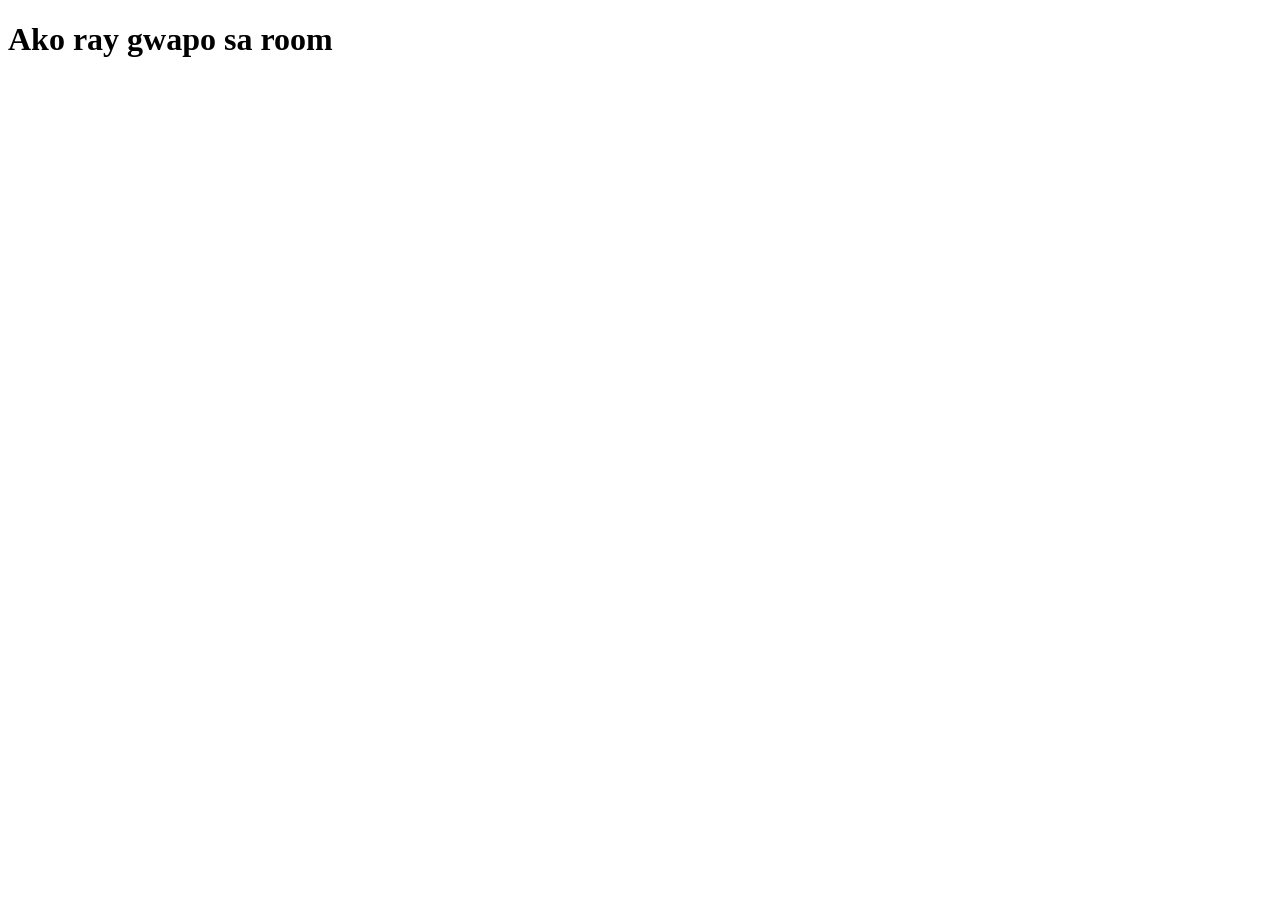
==== index.html @ 299b5186 "First commit" ====
<!DOCTYPE html>
<html lang="en">
<head>
    <meta charset="UTF-8">
    <meta name="viewport" content="width=device-width, initial-scale=1.0">
    <title>Document</title>
</head>
<body>
    <h1>Ako ray gwapo sa room</h1>
</body>
</html>
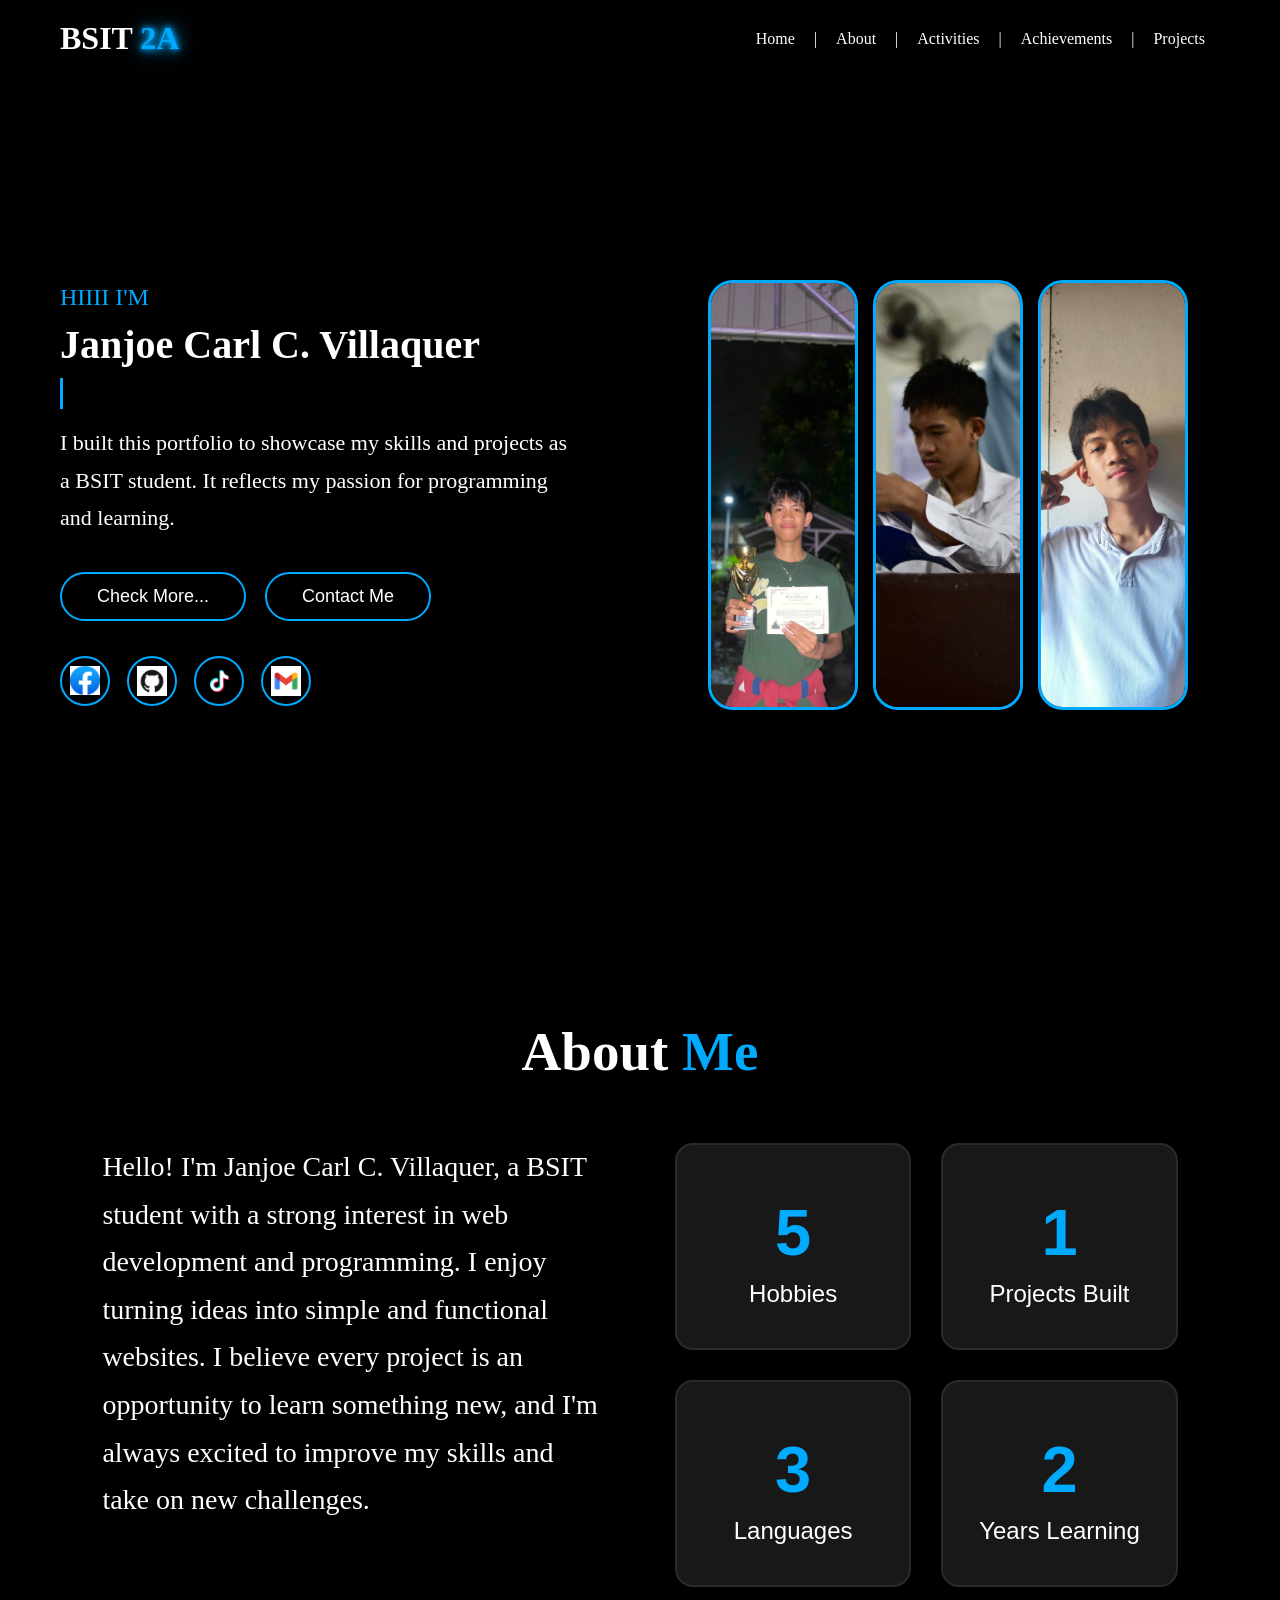
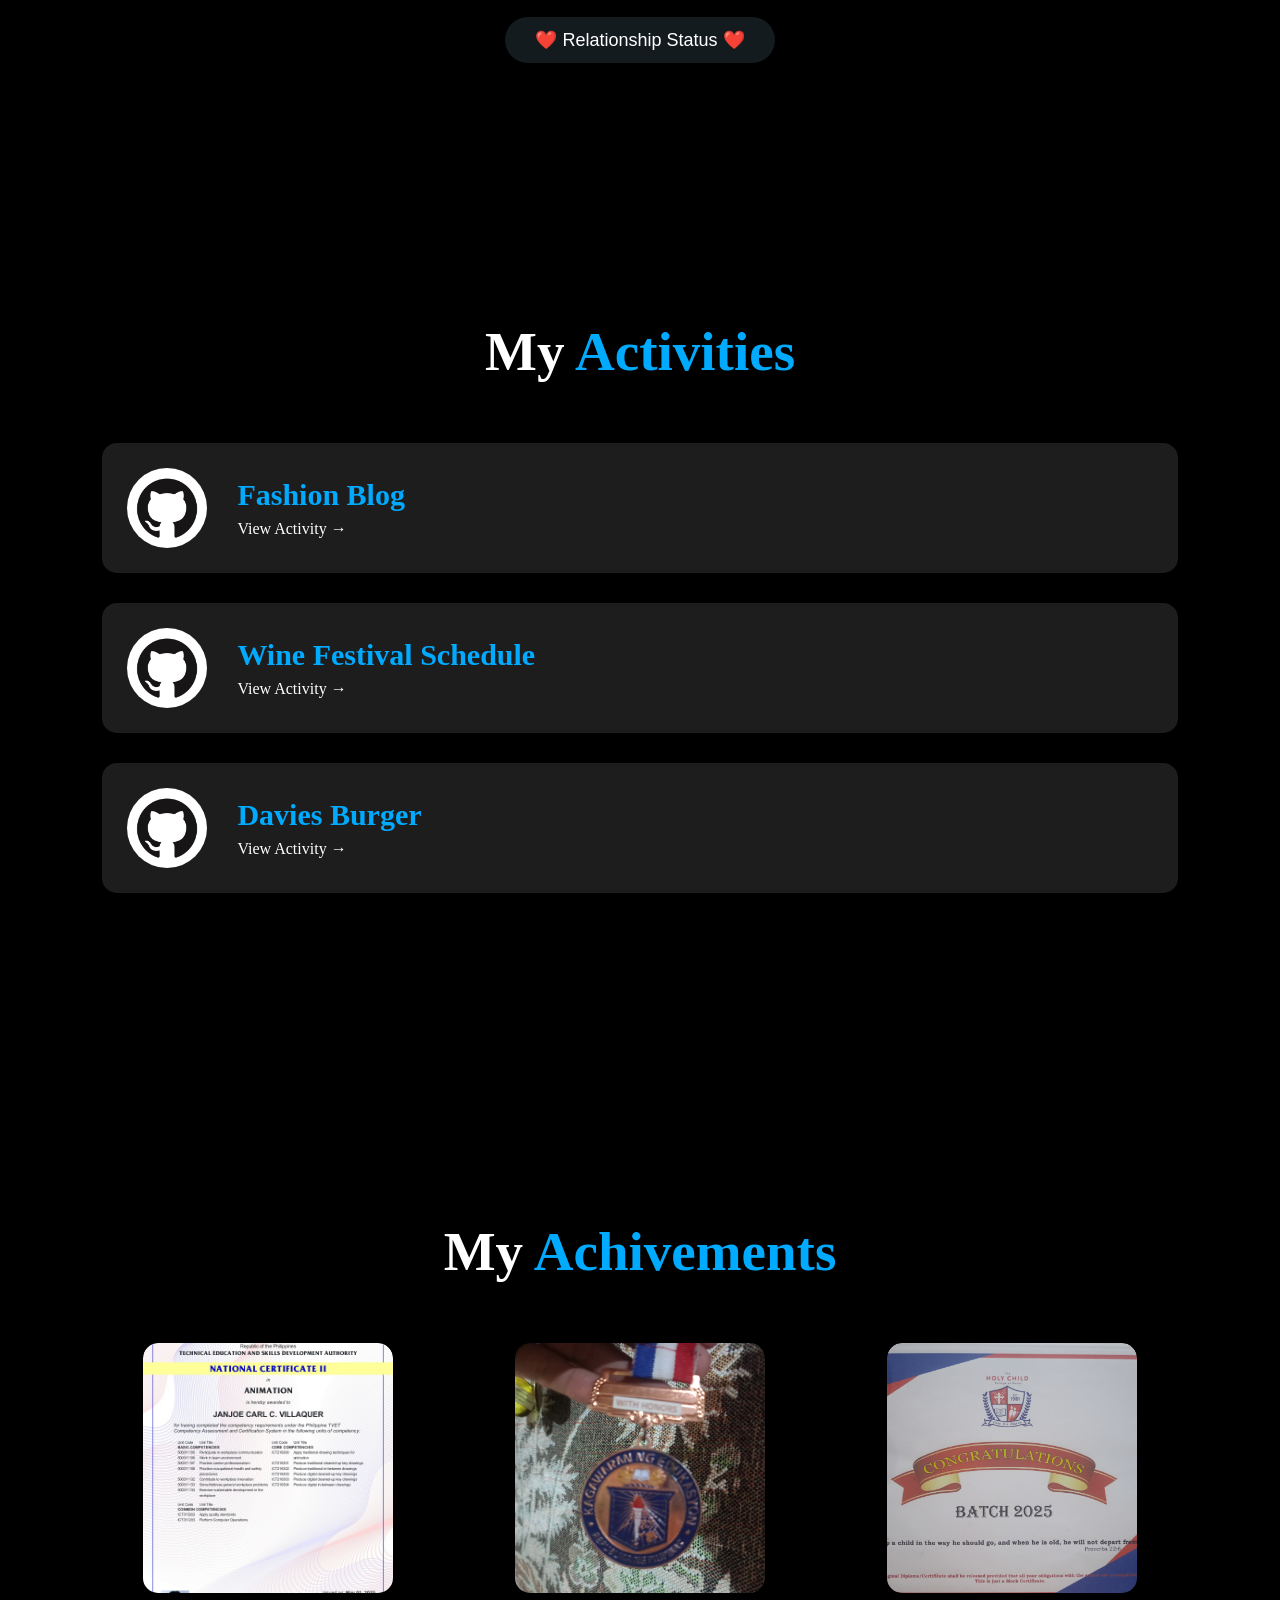
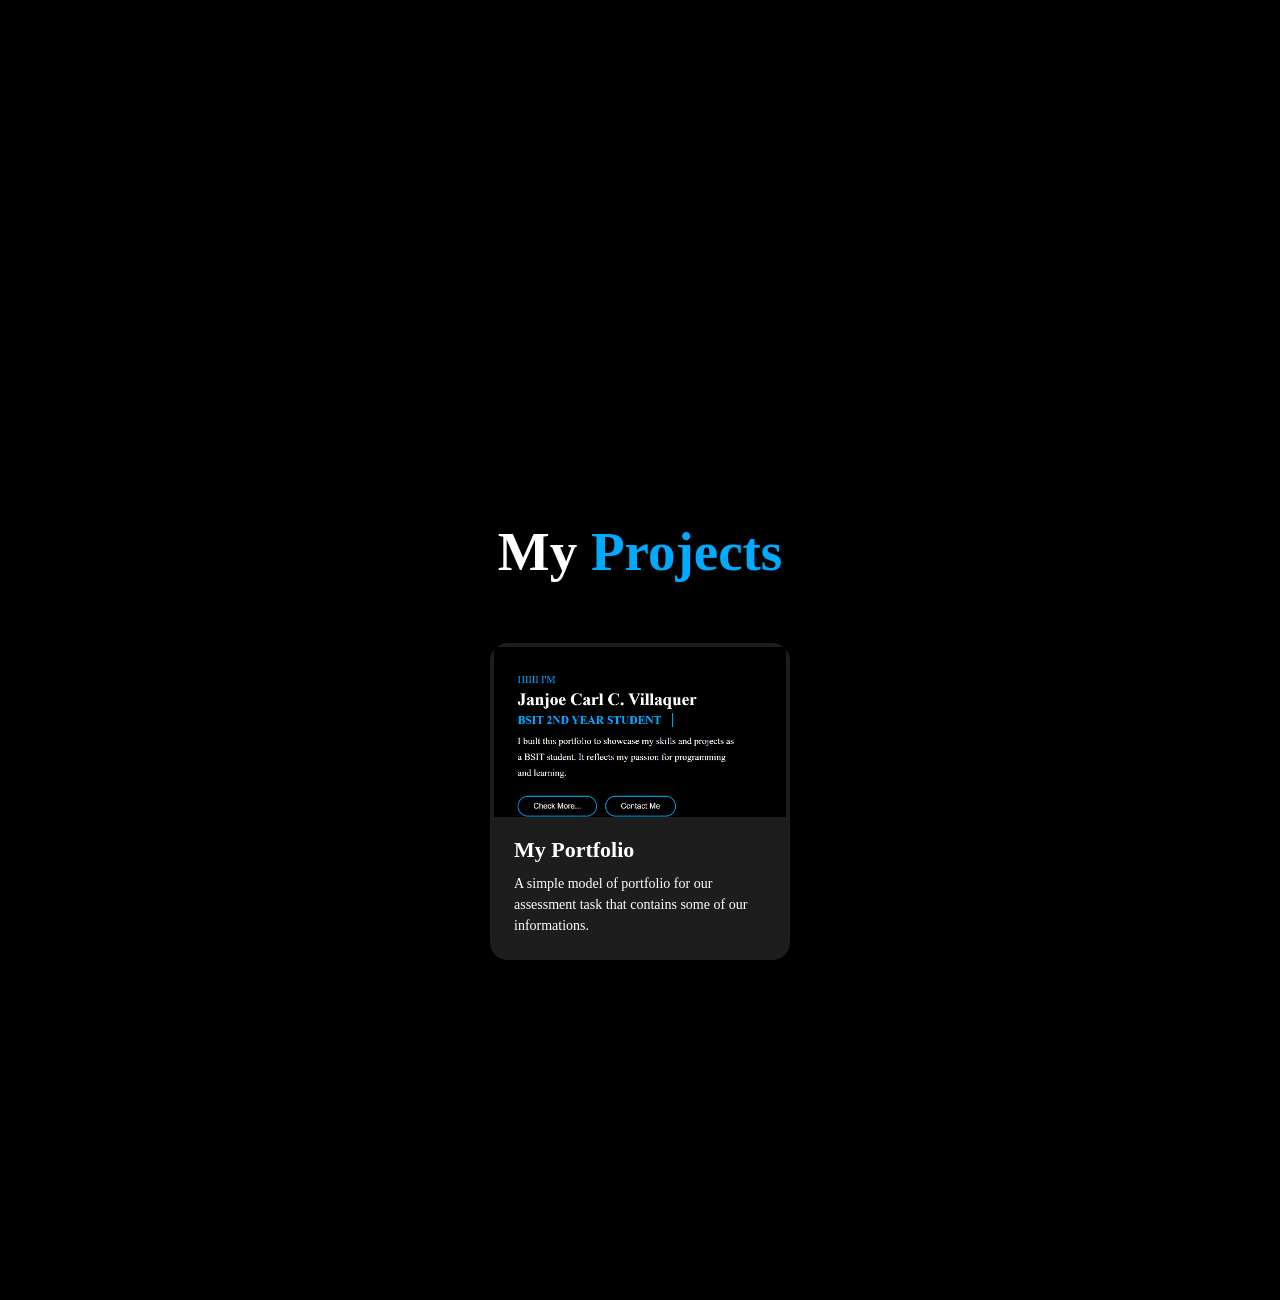
==== commit 3adc9e90: "initial commit" ====
--- a/index.html
+++ b/index.html
@@ -3,9 +3,275 @@
 <head>
     <meta charset="UTF-8">
     <meta name="viewport" content="width=device-width, initial-scale=1.0">
-    <title>Document</title>
+    <link rel="stylesheet" href="style.css">
+    <title>My portfolio</title>
 </head>
 <body>
-    <h1>Ako ray gwapo sa room</h1>
+    <!DOCTYPE html>
+<html lang="en">
+<head>
+    <meta charset="UTF-8">
+    <meta name="viewport" content="width=device-width, initial-scale=1.0">
+    <title>My Portfolio</title>
+</head>
+<body>
+    <header>
+        <h2 class="logo">BSIT <span>2A</span></h2>
+        <nav>
+            <a href="#home">Home</a> |
+            <a href="#about">About</a> |
+            <a href="#activities">Activities</a> |
+            <a href="#achievements">Achievements</a> |
+            <a href="#projects">Projects</a>
+        </nav>
+    </header>
+
+    
+    <section id="home">
+    <div class="home-content">
+        <p>HIIII I'M</p>
+
+        <h1>Janjoe Carl C. Villaquer</h1>
+
+        <h2 class="typing">
+            BSIT 2ND YEAR STUDENT
+        </h2>
+
+        <p class="description">
+            I built this portfolio to showcase my skills and projects as a BSIT student.
+            It reflects my passion for programming and learning.
+        </p>
+
+        <div class="buttons">
+            <button class="btn">Check More...</button>
+            <button class="btn">Contact Me</button>
+        </div>
+
+        <div class="social-icons">
+            <a href="#"><img src="Images/fb.jpg"></a>
+            <a href="#"><img src="Images/github.jpg"></a>
+            <a href="#"><img src="Images/tiktok.jpg"></a>
+            <a href="#"><img src="Images/email.jpg"></a>
+        </div>
+    </div>
+
+    <div class="home-images">
+        <img src="Images/pfp1.jpg">
+        <img src="Images/pfp2.jpg">
+        <img src="Images/pfp3.jpg">
+    </div>
+</section>
+
+
+    <section id="about">
+    <h1 class="about-title">About <span>Me</span></h1>
+    <div class="about-container">
+        <div class="about-text">
+            <p>
+                Hello! I'm Janjoe Carl C. Villaquer, a BSIT student with a
+                strong interest in web development and programming.
+                I enjoy turning ideas into simple and functional websites.
+                I believe every project is an opportunity to learn something
+                new, and I'm always excited to improve my skills and take on
+                new challenges.
+            </p>
+        </div>
+
+   <div class="about-boxes">
+    <button class="info-box" onclick="showPopup('hobbies')">
+    <i class="fa-solid fa-gamepad icon"></i>
+    <h2>5</h2>
+    <p>Hobbies</p>
+</button>
+
+<button class="info-box" onclick="showPopup('projects')">
+    <i class="fa-solid fa-code icon"></i>
+    <h2>1</h2>
+    <p>Projects Built</p>
+</button>
+
+<button class="info-box" onclick="showPopup('languages')">
+    <i class="fa-solid fa-language icon"></i>
+    <h2>3</h2>
+    <p>Languages</p>
+</button>
+
+<button class="info-box" onclick="showPopup('years')">
+    <i class="fa-solid fa-graduation-cap icon"></i>
+    <h2>2</h2>
+    <p>Years Learning</p>
+</button>
+</div>
+    </div>
+<div class="relationship">
+<button onclick="showPopup('taken')">
+❤️ Relationship Status ❤️
+</button>
+</div>
+</section>
+
+<div id="popup" class="popup">
+    <div class="popup-content">
+        <span class="close">&times;</span>
+        <h2 id="popup-title"></h2>
+        <div id="popup-body"></div>
+    </div>
+
+</div>
+
+    <section id="activities">
+
+    <h1 class="activities-title">
+        My <span>Activities</span>
+    </h1>
+
+    <div class="activity-card">
+        <img src="Images/github.jpg" alt="GitHub Logo">
+        <div class="activity-info">
+
+            <h2>Fashion Blog</h2>
+            <a href="https://jvillaquer250000000352-ctrl.github.io/Activity1.1/Fashion/index.html"
+               target="_blank">
+                View Activity →
+            </a>
+        </div>
+    </div>
+
+    <div class="activity-card">
+        <img src="Images/github.jpg" alt="GitHub Logo">
+
+        <div class="activity-info">
+            <h2>Wine Festival Schedule</h2>
+            <a href="https://jvillaquer250000000352-ctrl.github.io/Activity%201.2/Wine%20Festival%20Schedule/index.html"
+               target="_blank">
+                View Activity →
+            </a>
+        </div>
+    </div>
+
+    <div class="activity-card">
+        <img src="Images/github.jpg" alt="GitHub Logo">
+
+        <div class="activity-info">
+            <h2>Davies Burger</h2>
+            <a href="https://jvillaquer250000000352-ctrl.github.io/Activity2.1/Burger/index.html"
+               target="_blank">
+                View Activity →
+            </a>
+        </div>
+    </div>
+
+</section>
+
+    <section id="achievements">
+        <h1 class="achievements-title">My <span>Achivements</span></h1>
+        <div class="achievement-gallery">
+
+        <div class="achievement-card">
+            <img src="Images/achivement1.jpg" alt="Achievement 1">
+        </div>
+
+        <div class="achievement-card">
+            <img src="Images/achivement2.jpg" alt="Achievement2">
+        </div>
+
+        <div class="achievement-card">
+            <img src="Images/achivement3.jpg" alt="Achievement3">
+        </div>
+
+    </div>
+    </section>
+
+    <section id="projects">
+        <h1 class="projects-title">My <span>Projects</span></h1>
+
+        <div class="project-container">
+        <div class="project-card">
+
+        <div class="project-image">
+        <img src="Images/project1.png" alt="project 1">
+        </div>
+
+        <div class="project-info">
+        <h2>My Portfolio</h2>
+         <p>A simple model of portfolio for our assessment task that contains some of our informations.</p>
+         </div>
+        </div>
+        </div>
+    </section>
+
+    <script>
+const popup=document.getElementById("popup");
+const title=document.getElementById("popup-title");
+const body=document.getElementById("popup-body");
+function showPopup(type){
+popup.style.display="flex";
+
+if(type=="hobbies"){
+title.innerHTML="🎮 Hobbies";
+body.innerHTML=`
+<ul>
+<li>Playing Mobile Legends</li>
+<li>Eating Snacks</li>
+<li>Joking / Trolling</li>
+<li>Listening to Music</li>
+<li>Caring for you 💙</li>
+</ul>
+`;
+}
+
+else if(type=="projects"){
+title.innerHTML="💻 Projects Built";
+body.innerHTML=`
+<ul>
+<li>My Website Portfolio</li>
+</ul>
+`;
+}
+
+else if(type=="languages"){
+title.innerHTML="🌐 Languages";
+body.innerHTML=`
+<ul>
+<li>English</li>
+<li>Tagalog</li>
+<li>Bisaya / Cebuano</li>
+</ul>
+`;
+}
+
+else if(type=="years"){
+title.innerHTML="🎓 Years of Learning";
+body.innerHTML=`
+<ul>
+<li>2 Years learning in UIC</li>
+</ul>
+`;
+
+}
+
+else if(type=="taken"){
+title.innerHTML="❤️ Relationship Status ❤️";
+body.innerHTML=`
+<img src="Images/her.jpg">
+<h3>Taken by her 🥰❤️💖</h3
+`;
+}
+}
+
+document.querySelector(".close").onclick=function(){
+popup.style.display="none";
+}
+
+window.onclick=function(e){
+if(e.target==popup){
+popup.style.display="none";
+}
+}
+</script>
+
 </body>
-</html>+</html>
+
+
+
--- a/style.css
+++ b/style.css
@@ -0,0 +1,793 @@
+html{
+    scroll-behavior: smooth;
+}
+
+*{
+    margin:0;
+    padding:0;
+    box-sizing:border-box;
+    scroll-behavior:smooth;
+}
+
+body{
+    background:#000;
+    color:white;
+    font-family:'Times New Roman', Times, serif;
+    padding-top: 90px;
+}
+
+header{
+    position: fixed;
+    top: 0;
+    left: 0;
+    width: 100%;
+    display: flex;
+    justify-content: space-between;
+    align-items: center;
+    padding: 20px 60px;
+    background-color: black;
+    z-index: 1000;
+    box-sizing: border-box;
+}
+
+.logo{
+    color:white;
+    font-size:32px;
+    font-weight:bold;
+}
+
+.logo span{
+    color:#00aaff;
+    text-shadow:
+        0 0 5px #00aaff,
+        0 0 10px #00aaff,
+        0 0 20px #00aaff;
+}
+
+nav a{
+    color:white;
+    text-decoration:none;
+    margin:0 15px;
+    position:relative;
+    transition:.3s;
+}
+
+nav a:hover{
+    color:#f3f5f5;
+    text-shadow: 0 0 5px #d1d8db, 0 0 10px #f4f8f9, 0 0 20px #eaeff1;
+}
+
+nav a::after{
+    content:"";
+    position:absolute;
+    left:0;
+    bottom:-8px;
+    width:0;
+    height:3px;
+    background:#00aaff;
+    transition:.3s;
+}
+
+nav a:hover::after{
+    width:100%;
+    box-shadow:0 0 10px #00aaff,0 0 20px #00aaff;
+}
+
+#home{
+
+    min-height:90vh;
+    display:flex;
+    justify-content:space-between;
+    align-items:center;
+    gap:70px;
+    padding:60px;
+}
+
+.home-content{
+    flex:1;
+}
+
+.home-content p:first-child{
+    color:#00aaff;
+    font-size:24px;
+}
+
+.home-content h1{
+    font-size:40px;
+    margin:10px 0;
+}
+
+.description{
+    width:520px;
+    font-size:22px;
+    line-height:1.7;
+    margin-top:15px;
+}
+
+.typing{
+    color:#00aaff;
+    font-size:27px;
+    font-weight:bold;
+    overflow:hidden;
+    white-space:nowrap;
+    border-right:3px solid #00aaff;
+    width:0;
+    animation:
+    typing 4s steps(27) infinite,
+    blink .7s step-end infinite;
+}
+
+@keyframes typing{
+    0%{
+        width:0;
+    }
+    40%{
+        width:27ch;
+    }
+    60%{
+
+        width:27ch;
+    }
+    100%{
+        width:0;
+    }
+}
+
+@keyframes blink{
+    50%{
+        border-color:transparent;
+    }
+}
+
+.buttons{
+    margin-top:35px;
+}
+
+.btn{
+    background:transparent;
+    color:white;
+    border:2px solid #00aaff;
+    padding:12px 35px;
+    border-radius:40px;
+    font-size:18px;
+    margin-right:15px;
+    cursor:pointer;
+    transition:.3s;
+}
+
+.btn:hover{
+    background:#00aaff;
+    transform:translateY(-4px);
+    box-shadow:-8px 0 18px #00aaff, 8px 0 18px #00aaff;
+}
+
+.social-icons{
+    margin-top:35px;
+    display:flex;
+    gap:17px;
+}
+
+.social-icons a{
+    width:50px;
+    height:50px;
+    display:flex;
+    justify-content:center;
+    align-items:center;
+    border:2px solid #00aaff;
+    border-radius:50%;
+    overflow:hidden;
+    transition:.3s;
+}
+
+.social-icons img{
+    width:65%;
+    height:65%;
+    object-fit:contain;
+}
+
+.social-icons a:hover{
+    transform:translateY(-5px);
+    box-shadow:
+    0 0 15px #00aaff,
+    0 0 30px #00aaff;
+}
+
+.home-images{
+    flex:1;
+    display:flex;
+    justify-content:center;
+    align-items:center;
+    gap:15px;
+}
+
+.home-images img{
+    width:150px;
+    height:430px;
+    object-fit:cover;
+    border-radius:25px;
+    border:3px solid #00aaff;
+    cursor:pointer;
+    transition:.45s ease;
+}
+
+.home-images:hover img{
+    width:120px;
+    opacity:.5;
+}
+
+.home-images img:hover{
+    width:280px;
+    opacity:1;
+    transform:translateY(-12px);
+    box-shadow:0 0 20px #00aaff, 0 0 40px #00aaff, 0 0 60px #00aaff;
+}
+
+hr{
+    border:1px solid rgba(255,255,255,.35);
+}
+
+/* ABOUT ME NI HAAAA */
+
+#about{
+    min-height:100vh;
+    padding:120px 8%;
+}
+
+.about-title{
+    text-align:center;
+    font-size:55px;
+    margin-bottom:60px;
+}
+
+.about-title span{
+    color:#00aaff;
+}
+
+.about-container{
+    display:flex;
+    justify-content:space-between;
+    align-items:flex-start;
+    gap:70px;
+}
+
+.about-text{
+    flex:1;
+}
+
+.about-text p{
+    font-size:28px;
+    line-height:1.7;
+}
+
+.about-boxes{
+    flex:1;
+    display:grid;
+    grid-template-columns:repeat(2,1fr);
+    gap:30px;
+}
+
+.info-box{
+    background:#181818;
+    border:2px solid #2a2a2a;
+    border-radius:18px;
+    padding:40px 20px;
+    cursor:pointer;
+    transition:.4s;
+    color:white;
+    text-align:center;
+}
+
+.info-box .icon{
+    font-size:45px;
+    margin-bottom:15px;
+    transition:.4s;
+}
+
+.info-box h2{
+    font-size:65px;
+    color:#00aaff;
+    margin:10px 0;
+    transition:.4s;
+}
+
+.info-box p{
+    font-size:24px;
+    transition:.4s;
+}
+
+.info-box:hover{
+    transform:translateY(-12px) scale(1.05);
+    border-color:#00aaff;
+    background:#1f1f1f;
+
+    box-shadow:
+    0 0 15px #00aaff,
+    0 0 30px #00aaff,
+    0 0 45px rgba(0,170,255,.5);
+}
+
+.info-box:hover .icon{
+    transform:rotate(8deg) scale(1.2);
+    filter:drop-shadow(0 0 10px #00aaff);
+}
+
+.info-box:hover h2{
+    text-shadow:
+    0 0 10px #00aaff,
+    0 0 20px #00aaff,
+    0 0 40px #00aaff;
+}
+
+.info-box:hover p{
+    color:#f8f9fa;
+}
+
+.info-box:active{
+    transform:scale(.96);
+}
+
+.popup{
+display:none;
+position:fixed;
+left:0;
+top:0;
+width:100%;
+height:100%;
+background:rgba(0,0,0,.7);
+justify-content:center;
+align-items:center;
+z-index:9999;
+}
+
+.popup-content{
+background:#181818;
+padding:35px;
+border-radius:15px;
+width:420px;
+text-align:center;
+border:2px solid #00aaff;
+box-shadow:
+0 0 20px #00aaff,
+0 0 40px #00aaff;
+animation:pop .3s;
+}
+
+@keyframes pop{
+from{
+transform:scale(.7);
+opacity:0;
+}
+
+to{
+transform:scale(1);
+opacity:1;
+}
+}
+
+.close{
+float:right;
+font-size:30px;
+cursor:pointer;
+color:white;
+}
+
+.close:hover{
+color:#00aaff;
+}
+
+.popup h2{
+color:#00aaff;
+margin-bottom:20px;
+}
+
+.popup ul{
+text-align:left;
+font-size:20px;
+line-height:2;
+}
+
+.relationship{
+text-align:center;
+margin-top:30px;
+}
+
+.relationship button{
+background:#141b1f;
+border:none;
+padding:12px 30px;
+font-size:18px;
+color:white;
+border-radius:40px;
+cursor:pointer;
+transition:.3s;
+}
+
+.relationship button:hover{
+box-shadow:
+0 0 15px #00aaff,
+0 0 30px #00aaff;
+transform:translateY(-5px);
+}
+
+.popup img{
+width:180px;
+border-radius:15px;
+margin-bottom:20px;
+border:3px solid #00aaff;
+}
+
+#activities{
+    min-height:100vh;
+    padding:120px 8%;
+}
+
+.activities-title{
+    text-align:center;
+    font-size:55px;
+    margin-bottom:60px;
+}
+
+.activities-title span{
+    color:#00aaff;
+}
+
+.activity-card{
+    display: flex;
+    align-items: center;
+    background: #1d1d1d;
+    padding: 25px;
+    margin-bottom: 30px;
+    border-radius: 15px;
+}
+
+.activity-card img{
+    width:80px;
+    height:80px;
+    border-radius:50%;
+    object-fit:cover;
+    margin-right:30px;
+}
+
+.activity-info h2{
+    color:#00aaff;
+    margin-bottom:8px;
+    font-size:30px;
+}
+
+.activity-info a{
+    color:white;
+    text-decoration:none;
+    position:relative;
+    transition:.3s;
+}
+
+.activity-info a:hover{
+    color:#ecf0f2;
+    text-shadow:
+    0 0 5px #eef3f5,
+    0 0 10px #e6eef2,
+    0 0 20px #f2f4f4;
+}
+
+.activity-info a::after{
+    content:"";
+    position:absolute;
+    left:0;
+    bottom:-5px;
+    width:0;
+    height:2px;
+    background:#00aaff;
+    transition:.3s;
+}
+
+.activity-info a:hover::after{
+    width:100%;
+    box-shadow:
+    0 0 10px #00aaff,
+    0 0 20px #00aaff;
+}
+
+#achievements{
+    min-height:100vh;
+    padding:120px 8%;
+}
+
+.achievements-title{
+    text-align:center;
+    font-size:55px;
+    margin-bottom:60px;
+}
+
+.achievements-title span{
+    color:#00aaff;
+}
+
+.achievement-gallery{
+    display:grid;
+    grid-template-columns:repeat(3,1fr);
+    gap:40px;
+    justify-items:center;
+}
+
+.achievement-card{
+    position:relative;
+    overflow:hidden;
+    border-radius:15px;
+}
+
+.achievement-card img{
+    width:250px;
+    height:250px;
+    object-fit:cover;
+    border-radius:15px;
+    transition:.4s;
+}
+
+.achievement-card::before{
+    content:"";
+    position:absolute;
+    top:0;
+    left:-120%;
+    width:60%;
+    height:100%;
+    background:linear-gradient(
+        120deg,
+        transparent,
+        rgba(255,255,255,.8),
+        transparent
+    );
+
+    transform:skewX(-25deg);
+}
+
+.achievement-card:hover::before{
+    animation:shine .9s;
+}
+
+@keyframes shine{
+    100%{
+        left:180%;
+
+    }
+}
+
+.achievement-card{
+    position: relative;
+    overflow: hidden;
+    border-radius: 15px;
+    transition: transform .35s ease;
+}
+
+.achievement-card:hover{
+    transform: translateY(-10px) scale(1.03);
+     box-shadow:0 0 15px rgba(0,170,255,.4), 0 0 35px rgba(0,170,255,.25);
+}
+
+#projects{
+    min-height:100vh;
+    padding:120px 8%;
+}
+
+.projects-title{
+    text-align:center;
+    font-size:55px;
+    margin-bottom:60px;
+}
+
+.projects-title span{
+    color:#00aaff;
+}
+
+.project-container{
+    display:flex;
+    justify-content:center;
+    align-items:center;
+    gap:40px;
+}
+
+.project-card{
+    position:relative;
+    width:300px;
+    overflow:visible;
+    border-radius:18px;
+    isolation:isolate;
+}
+
+.project-card::before{
+    position:absolute;
+    content:"";
+    display:block;
+    width:70px;
+    height:160%;
+    background:linear-gradient(
+        90deg,
+        transparent,
+        #008cff,
+        #00d9ff,
+        #008cff,
+        transparent
+    );
+
+    left:50%;
+    top:50%;
+    transform:translate(-50%, -50%);
+    animation:projectRotation 2.5s linear infinite;
+    opacity:0;
+    z-index:-1;
+    filter:blur(2px);
+}
+
+.project-card:hover::before{
+    opacity:1;
+}
+
+@keyframes projectRotation{
+    0%{
+        transform:translate(-50%, -50%) rotateZ(0deg);
+    }
+
+    100%{
+        transform:translate(-50%, -50%) rotateZ(360deg);
+    }
+}
+
+.project-content{
+    position:relative;
+    width:100%;
+    background:#1d1d1d;
+    border-radius:15px;
+    overflow:hidden;
+    z-index:1;
+}
+
+.project-image{
+    position:relative;
+    height:170px;
+    overflow:hidden;
+}
+
+.project-image img{
+    width:100%;
+    height:100%;
+    object-fit:cover;
+    display:block;
+}
+
+.project-info{
+    padding:20px;
+    background:#1d1d1d;
+}
+
+.project-info h2{
+    color:white;
+    font-size:22px;
+    margin-bottom:10px;
+}
+
+.project-info p{
+    color:white;
+    font-size:14px;
+    line-height:1.5;
+}
+
+.project-card:hover{
+    filter:drop-shadow(
+        0 0 8px rgba(0,170,255,.7)
+    );
+}
+
+#projects{
+    min-height:100vh;
+    padding:120px 8%;
+}
+
+.projects-title{
+    text-align:center;
+    font-size:55px;
+    margin-bottom:60px;
+}
+
+.projects-title span{
+    color:#00aaff;
+}
+
+.project-container{
+    display:flex;
+    justify-content:center;
+    align-items:center;
+    gap:40px;
+}
+
+.project-card{
+    position:relative;
+    width:300px;
+    height:auto;
+    padding:4px;
+    overflow:hidden;
+    border-radius:18px;
+    background:#1d1d1d;
+}
+
+.project-card::before{
+    content:"";
+    position:absolute;
+    width:100px;
+    height:180%;
+    left:50%;
+    top:50%;
+    transform:translate(-50%, -50%);
+    background:linear-gradient(
+        90deg,
+        transparent,
+        #008cff,
+        #00d9ff,
+        #008cff,
+        transparent
+    );
+
+    animation:projectRotation 2.5s linear infinite;
+    filter:blur(3px);
+    opacity:0;
+}
+
+.project-card:hover::before{
+    opacity:1;
+}
+
+@keyframes projectRotation{
+    0%{
+        transform:translate(-50%, -50%) rotateZ(0deg);
+    }
+
+    100%{
+        transform:translate(-50%, -50%) rotateZ(360deg);
+    }
+}
+
+.project-content{
+    position:relative;
+    z-index:2;
+    width:100%;
+    background:#1d1d1d;
+    border-radius:14px;
+    overflow:hidden;
+}
+
+.project-image{
+    position:relative;
+    height:170px;
+    overflow:hidden;
+}
+
+.project-image img{
+    width:100%;
+    height:100%;
+    object-fit:cover;
+    display:block;
+}
+
+.project-info{
+    padding:20px;
+    background:#1d1d1d;
+}
+
+.project-info h2{
+    color:white;
+    font-size:22px;
+    margin-bottom:10px;
+}
+
+.project-info p{
+    color:white;
+    font-size:14px;
+    line-height:1.5;
+}
+
+.project-card:hover{
+
+    box-shadow:
+        0 0 10px rgba(241, 242, 243, 0.65),
+        0 0 22px rgba(236, 237, 238, 0.4),
+        0 0 35px rgba(248, 249, 249, 0.2);
+
+}
